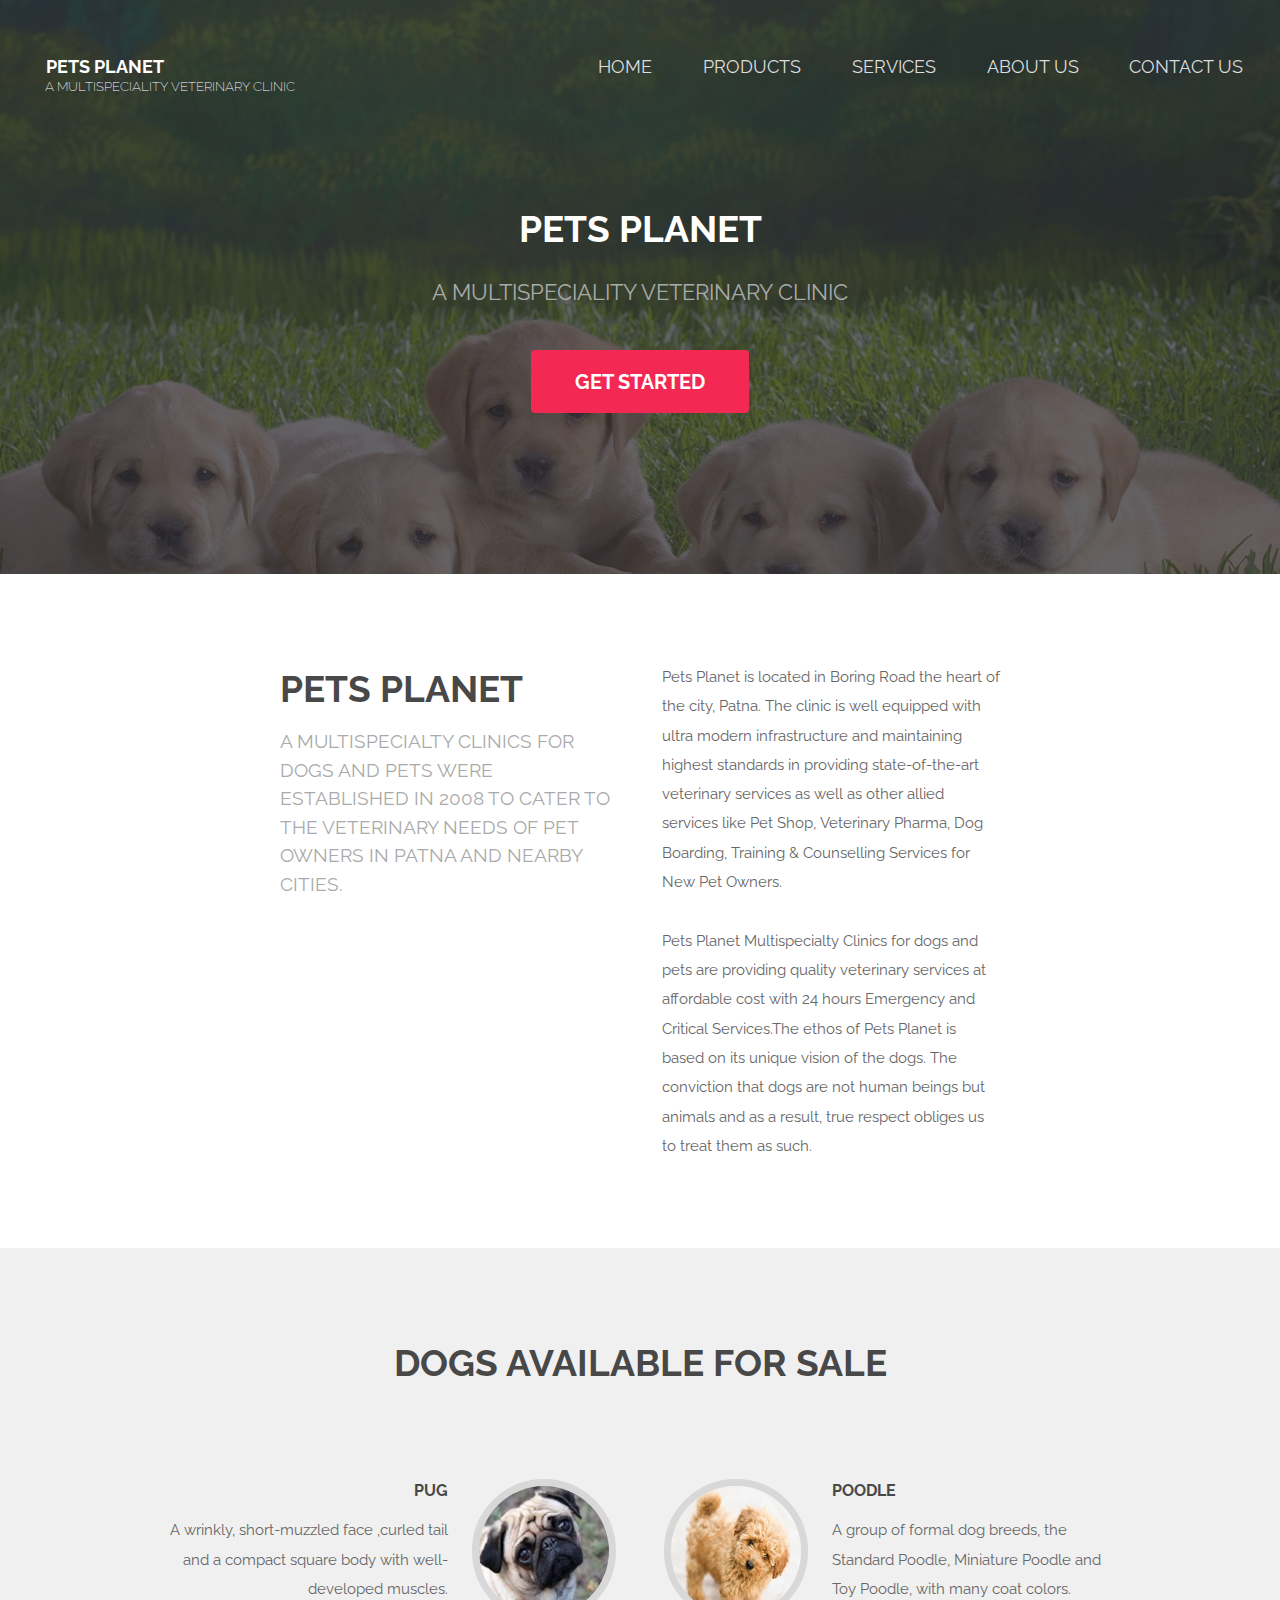
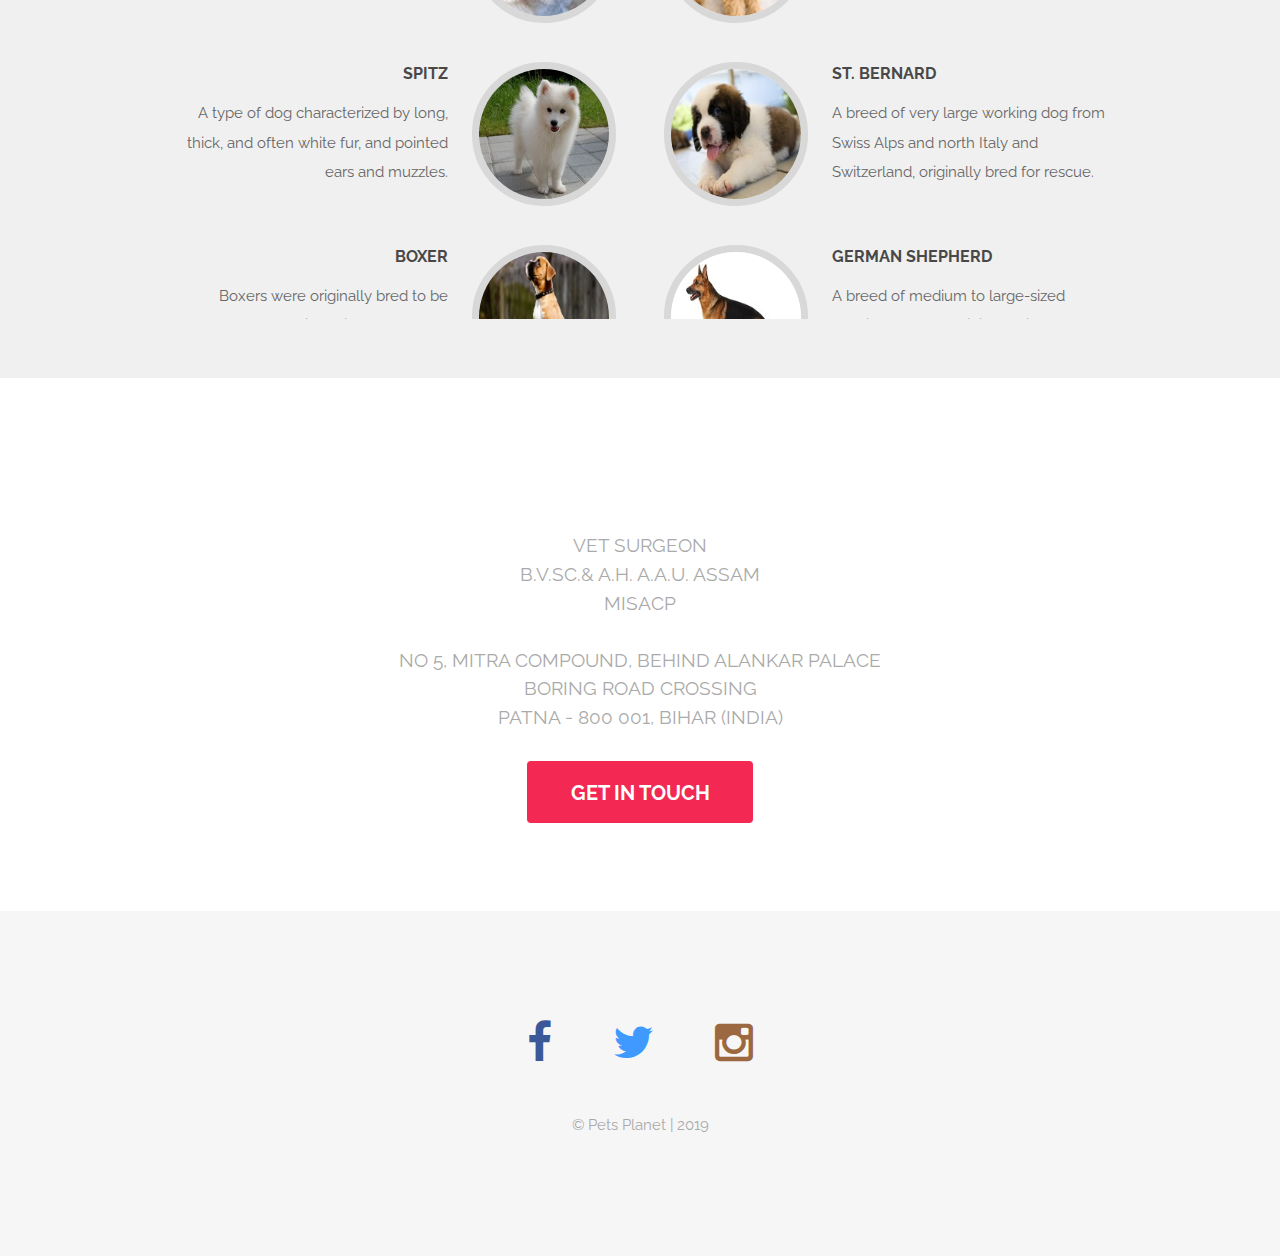
==== index.html @ 83e1db56 "Initial commit" ====
<!DOCTYPE HTML>

<html>
	<head>
		<title>.::Pets Planet::. | Multispeciality Veterinary Clinic</title>
		<meta http-equiv="content-type" content="text/html; charset=utf-8" />
		<meta name="description" content="" />
		<meta name="keywords" content="" />
		<!--[if lte IE 8]><script src="js/html5shiv.js"></script><![endif]-->
		<script src="js/jquery.min.js"></script>
		<script src="js/skel.min.js"></script>
		<script src="js/skel-layers.min.js"></script>
		<script src="js/init.js"></script>
		<noscript>
			<link rel="stylesheet" href="css/skel.css" />
			<link rel="stylesheet" href="css/style.css" />
			<link rel="stylesheet" href="css/style-xlarge.css" />
		</noscript>
	</head>
	<body class="landing">

		<!-- Header -->
			<header id="header" class="alt">
				<h1><strong><a href="Home.html">PETS PLANET</a></strong> </h1>
				<h6>A Multispeciality Veterinary Clinic</h6>
				<nav id="nav">
					<ul>
						<li><a href="Home.html">Home</a></li>
						<li><a href="products.html">Products</a></li>
						<li><a href="services.html">Services</a></li>
						<li><a href="aboutUs.html">About Us</a></li>
						<li><a href="contactUs.html">Contact Us</a></li>
					</ul>
				</nav>
			</header>

		<!-- Banner -->
			<section id="banner">
				<h2>PETS PLANET</h2>
				<p>A Multispeciality Veterinary Clinic <br /></p>
				<ul class="actions">
					<li><a href="#three" class="button special big">Get Started</a></li>
				</ul>
			</section>

			<!-- One -->
				<section id="one" class="wrapper style1">
					<div class="container 75%">
						<div class="row 200%">
							<div class="6u 12u$(medium)">
								<header class="major">
									<h2>Pets Planet</h2>
									<p>A Multispecialty Clinics for dogs and pets were established in 2008 to cater to the veterinary needs of pet owners in Patna and nearby  cities.</p>
								</header>
							</div>
							<div class="6u$ 12u$(medium)">
								<p>Pets Planet is located in Boring Road the heart of the city, Patna. The   clinic  is well equipped with ultra modern infrastructure and maintaining   highest  standards in providing state-of-the-art veterinary services as well as   other  allied services like Pet Shop, Veterinary Pharma, Dog Boarding, Training   &amp;  Counselling Services for New Pet Owners.</p>
								<p>Pets Planet Multispecialty Clinics for dogs and pets are providing   quality  veterinary services at affordable cost with 24 hours Emergency and   Critical  Services.The ethos of Pets Planet is based on its unique vision of the dogs.   The  conviction that dogs are not human beings but animals and as a result,   true  respect obliges us to treat them as such.</p>
							</div>
						</div>
					</div>
				</section>

			<!-- Two -->
				

			<!-- Three -->
				<section id="three" class="wrapper style2 special">
					<div class="container">
						<header class="major special">
							<h2>Dogs Available for Sale</h2>
						</header>
						
						<div class="feature-grid">
							<div class="feature">
								<div class="image rounded"><img src="images/Pug.jpg" alt="" /></div>
								<div class="content">
									<header>
										<h4>Pug</h4>
										<p></p>
									</header>
									<p> A wrinkly, short-muzzled face ,curled tail and a compact square body with well-developed muscles. </p>
								</div>
							</div>
							<div class="feature">
								<div class="image rounded"><img src="images/Poodle.jpg" alt="" /></div>
								<div class="content">
									<header>
										<h4>Poodle</h4>
										<p></p>
									</header>
									<p>A group of formal dog breeds, the Standard Poodle, Miniature Poodle and Toy Poodle, with many coat colors. </p>
								</div>
							</div>
							<div class="feature">
								<div class="image rounded"><img src="images/Spitz.jpg" alt="" /></div>
								<div class="content">
									<header>
										<h4>Spitz</h4>
										<p></p>
									</header>
									<p>A type of dog characterized by long, thick, and often white fur, and pointed ears and muzzles.</p>
								</div>
							</div>
							<div class="feature">
								<div class="image rounded"><img src="images/Bernard.jpg" alt="" /></div>
								<div class="content">
									<header>
										<h4>St. Bernard</h4>
										<p></p>
									</header>
									<p>A breed of very large working dog from Swiss Alps and north Italy and Switzerland, originally bred for rescue. </p>
								</div>
							</div>
							<div class="feature">
								<div class="image rounded"><img src="images/Boxer.jpg" alt="" /></div>
								<div class="content">
									<header>
										<h4>Boxer</h4>
										<p></p>
									</header>
									<p> Boxers were originally bred to be medium-size guard dogs.</p>
								</div>
							</div>
							<div class="feature">
								<div class="image rounded"><img src="images/German.jpg" alt="" /></div>
								<div class="content">
									<header>
										<h4>German Shepherd</h4>
										<p></p>
									</header>
									<p>A breed of medium to large-sized working dog that originated in Germany. </p>
								</div>
							</div>
							<div class="feature">
								<div class="image rounded"><img src="images/pomeranian.jpg" alt="" /></div>
								<div class="content">
									<header>
										<h4>Pomeranian</h4>
										<p></p>
									</header>
									<p> A breed of dog of the Spitz type, named for the Pomerania region in Central Europe.</p>
								</div>
							</div>
							<div class="feature">
								<div class="image rounded"><img src="images/rottweiler.jpg" alt="" /></div>
								<div class="content">
									<header>
										<h4>Rottweiler</h4>
										<p></p>
									</header>
									<p> They were used to herd livestock and pull carts laden with butchered meat and other products to market.</p>
								</div>
							</div>
							<div class="feature">
								<div class="image rounded"><img src="images/Golden_Retriever.jpg" alt="" /></div>
								<div class="content">
									<header>
										<h4>Golden Retriever</h4>
										<p></p>
									</header>
									<p>A large-sized breed of dog bred as gun dogs to retrieve shot waterfowl such as ducks and upland game birds during hunting and shooting parties.</p>
								</div>
							</div>
							<div class="feature">
								<div class="image rounded"><img src="images/labrador.jpg" alt="" /></div>
								<div class="content">
									<header>
										<h4>Labrador(Black)</h4>
										<p></p>
									</header>
									<p>The Labrador Retriever, also known as simply Labrador or Lab, is one of several kinds of retrievers, a type of gun dog. </p>
								</div>
							</div>
						</div>
						
					</div>
				</section>

			<!-- Four -->
				<section id="four" class="wrapper style3 special">
					<div class="container">
						<header class="major">
							<h2>Dr. Vimal Kumar</h2>
							<p>Vet Surgeon <br> B.V.Sc.&amp; A.H. A.A.U. Assam <br />
					                   MISACP <br /><br />
					                   No 5, Mitra Compound, Behind Alankar Palace <br />
					                   Boring Road Crossing <br />
					                   Patna - 800 001, Bihar (India)</p>
							
						</header>
						<ul class="actions">
							<li><a href="contactUs.html" class="button special big">Get in touch</a></li>
						</ul>
					</div>
				</section>

		<!-- Footer -->
			<footer id="footer">
				<div class="container">
					<ul class="icons">
						<li><a href="#" class="icon fa-facebook"></a></li>
						<li><a href="#" class="icon fa-twitter"></a></li>
						<li><a href="#" class="icon fa-instagram"></a></li>
					</ul>
					<ul class="copyright">
						<li>&copy; Pets Planet | 2019</li>
					</ul>
				</div>
			</footer>

	</body>
</html>
---- css/skel.css ----
html,body,div,span,applet,object,iframe,h1,h2,h3,h4,h5,h6,p,blockquote,pre,a,abbr,acronym,address,big,cite,code,del,dfn,em,img,ins,kbd,q,s,samp,small,strike,strong,sub,sup,tt,var,b,u,i,center,dl,dt,dd,ol,ul,li,fieldset,form,label,legend,table,caption,tbody,tfoot,thead,tr,th,td,article,aside,canvas,details,embed,figure,figcaption,footer,header,hgroup,menu,nav,output,ruby,section,summary,time,mark,audio,video{margin:0;padding:0;border:0;font-size:100%;font:inherit;vertical-align:baseline;}article,aside,details,figcaption,figure,footer,header,hgroup,menu,nav,section{display:block;}body{line-height:1;}ol,ul{list-style:none;}blockquote,q{quotes:none;}blockquote:before,blockquote:after,q:before,q:after{content:'';content:none;}table{border-collapse:collapse;border-spacing:0;}body{-webkit-text-size-adjust:none}

/* Box Model */

	*, *:before, *:after {
		-moz-box-sizing: border-box;
		-webkit-box-sizing: border-box;
		box-sizing: border-box;
	}

/* Container */

	.container {
		margin-left: auto;
		margin-right: auto;

		/* width: (containers) */
		width: 1200px;
	}

	/* Modifiers */

		/* 125% */
			.container.\31 25\25 {
				width: 100%;

				/* max-width: (containers * 1.25) */
				max-width: 1500px;

				/* min-width: (containers) */
				min-width: 1200px;
			}

		/* 75% */
			.container.\37 5\25 {

				/* width: (containers * 0.75) */
				width: 900px;

			}

		/* 50% */
			.container.\35 0\25 {

				/* width: (containers * 0.50) */
				width: 600px;

			}

		/* 25% */
			.container.\32 5\25 {

				/* width: (containers * 0.25) */
				width: 300px;

			}

/* Grid */

	.row {
		border-bottom: solid 1px transparent;
	}

	.row > * {
		float: left;
	}

	.row:after, .row:before {
		content: '';
		display: block;
		clear: both;
		height: 0;
	}

	.row.uniform > * > :first-child {
		margin-top: 0;
	}

	.row.uniform > * > :last-child {
		margin-bottom: 0;
	}

	/* Gutters */

		/* Normal */

			.row > * {
				/* padding: (gutters.horizontal) 0 0 (gutters.vertical) */
				padding: 0 0 0 2em;
			}

			.row {
				/* margin: -(gutters.horizontal) 0 -1px -(gutters.vertical) */
				margin: 0 0 -1px -2em;
			}

			.row.uniform > * {
				/* padding: (gutters.vertical) 0 0 (gutters.vertical) */
				padding: 2em 0 0 2em;
			}

			.row.uniform {
				/* margin: -(gutters.vertical) 0 -1px -(gutters.vertical) */
				margin: -2em 0 -1px -2em;
			}

		/* 200% */

			.row.\32 00\25 > * {
				/* padding: (gutters.horizontal) 0 0 (gutters.vertical) */
				padding: 0 0 0 4em;
			}

			.row.\32 00\25 {
				/* margin: -(gutters.horizontal) 0 -1px -(gutters.vertical) */
				margin: 0 0 -1px -4em;
			}

			.row.uniform.\32 00\25 > * {
				/* padding: (gutters.vertical) 0 0 (gutters.vertical) */
				padding: 4em 0 0 4em;
			}

			.row.uniform.\32 00\25 {
				/* margin: -(gutters.vertical) 0 -1px -(gutters.vertical) */
				margin: -4em 0 -1px -4em;
			}

		/* 150% */

			.row.\31 50\25 > * {
				/* padding: (gutters.horizontal) 0 0 (gutters.vertical) */
				padding: 0 0 0 1.5em;
			}

			.row.\31 50\25 {
				/* margin: -(gutters.horizontal) 0 -1px -(gutters.vertical) */
				margin: 0 0 -1px -1.5em;
			}

			.row.uniform.\31 50\25 > * {
				/* padding: (gutters.vertical) 0 0 (gutters.vertical) */
				padding: 1.5em 0 0 1.5em;
			}

			.row.uniform.\31 50\25 {
				/* margin: -(gutters.vertical) 0 -1px -(gutters.vertical) */
				margin: -1.5em 0 -1px -1.5em;
			}

		/* 50% */

			.row.\35 0\25 > * {
				/* padding: (gutters.horizontal) 0 0 (gutters.vertical) */
				padding: 0 0 0 1em;
			}

			.row.\35 0\25 {
				/* margin: -(gutters.horizontal) 0 -1px -(gutters.vertical) */
				margin: 0 0 -1px -1em;
			}

			.row.uniform.\35 0\25 > * {
				/* padding: (gutters.vertical) 0 0 (gutters.vertical) */
				padding: 1em 0 0 1em;
			}

			.row.uniform.\35 0\25 {
				/* margin: -(gutters.vertical) 0 -1px -(gutters.vertical) */
				margin: -1em 0 -1px -1em;
			}

		/* 25% */

			.row.\32 5\25 > * {
				/* padding: (gutters.horizontal) 0 0 (gutters.vertical) */
				padding: 0 0 0 0.5em;
			}

			.row.\32 5\25 {
				/* margin: -(gutters.horizontal) 0 -1px -(gutters.vertical) */
				margin: 0 0 -1px -0.5em;
			}

			.row.uniform.\32 5\25 > * {
				/* padding: (gutters.vertical) 0 0 (gutters.vertical) */
				padding: 0.5em 0 0 0.5em;
			}

			.row.uniform.\32 5\25 {
				/* margin: -(gutters.vertical) 0 -1px -(gutters.vertical) */
				margin: -0.5em 0 -1px -0.5em;
			}

		/* 0% */

			.row.\30 \25 > * {
				padding: 0;
			}

			.row.\30 \25 {
				margin: 0 0 -1px 0;
			}

	/* Cells */

		.\31 2u, .\31 2u\24 { width: 100%; clear: none; margin-left: 0; }
		.\31 1u, .\31 1u\24 { width: 91.6666666667%; clear: none; margin-left: 0; }
		.\31 0u, .\31 0u\24 { width: 83.3333333333%; clear: none; margin-left: 0; }
		.\39 u, .\39 u\24 { width: 75%; clear: none; margin-left: 0; }
		.\38 u, .\38 u\24 { width: 66.6666666667%; clear: none; margin-left: 0; }
		.\37 u, .\37 u\24 { width: 58.3333333333%; clear: none; margin-left: 0; }
		.\36 u, .\36 u\24 { width: 50%; clear: none; margin-left: 0; }
		.\35 u, .\35 u\24 { width: 41.6666666667%; clear: none; margin-left: 0; }
		.\34 u, .\34 u\24 { width: 33.3333333333%; clear: none; margin-left: 0; }
		.\33 u, .\33 u\24 { width: 25%; clear: none; margin-left: 0; }
		.\32 u, .\32 u\24 { width: 16.6666666667%; clear: none; margin-left: 0; }
		.\31 u, .\31 u\24 { width: 8.3333333333%; clear: none; margin-left: 0; }

		.\31 2u\24 + *,
		.\31 1u\24 + *,
		.\31 0u\24 + *,
		.\39 u\24 + *,
		.\38 u\24 + *,
		.\37 u\24 + *,
		.\36 u\24 + *,
		.\35 u\24 + *,
		.\34 u\24 + *,
		.\33 u\24 + *,
		.\32 u\24 + *,
		.\31 u\24 + * {
			clear: left;
		}

		.\-11u { margin-left: 91.6666666667% }
		.\-10u { margin-left: 83.3333333333% }
		.\-9u { margin-left: 75% }
		.\-8u { margin-left: 66.6666666667% }
		.\-7u { margin-left: 58.3333333333% }
		.\-6u { margin-left: 50% }
		.\-5u { margin-left: 41.6666666667% }
		.\-4u { margin-left: 33.3333333333% }
		.\-3u { margin-left: 25% }
		.\-2u { margin-left: 16.6666666667% }
		.\-1u { margin-left: 8.3333333333% }
---- css/style.css ----
@charset "UTF-8";
@import url(font-awesome.min.css);
@import "http://fonts.googleapis.com/css?family=Raleway:400,700";

/*
	Spatial by TEMPLATED
	templated.co @templatedco
	Released for free under the Creative Commons Attribution 3.0 license (templated.co/license)
*/

/* Basic */

	body {
		background: #fff;
	}

		body.is-loading *, body.is-loading *:before, body.is-loading *:after {
			-moz-animation: none !important;
			-webkit-animation: none !important;
			-o-animation: none !important;
			-ms-animation: none !important;
			animation: none !important;
			-moz-transition: none !important;
			-webkit-transition: none !important;
			-o-transition: none !important;
			-ms-transition: none !important;
			transition: none !important;
		}

	body, input, select, textarea {
		color: #666;
		font-family: "Raleway", Arial, Helvetica, sans-serif;
		font-size: 13pt;
		font-weight: 400;
		line-height: 2em;
	}

	a {
		color: #f32853;
		text-decoration: underline;
	}

		a:hover {
			text-decoration: none;
		}

	strong, b {
		color: #484848;
		font-weight: 700;
	}

	em, i {
		font-style: italic;
	}

	p {
		margin: 0 0 2em 0;
	}

	h1, h2, h3, h4, h5, h6 {
		color: #484848;
		font-weight: 700;
		line-height: 1em;
		margin: 0 0 1em 0;
		text-transform: uppercase;
	}

		h1 a, h2 a, h3 a, h4 a, h5 a, h6 a {
			color: inherit;
			text-decoration: none;
		}

	h2 {
		font-size: 1.75em;
		line-height: 1.5em;
	}

	h3 {
		font-size: 1.35em;
		line-height: 1.5em;
	}

	h4 {
		font-size: 1.1em;
		line-height: 1.5em;
	}

	h5 {
		font-size: 0.9em;
		line-height: 1.5em;
	}

	h6 {
		font-size: 0.7em;
		line-height: 1.5em;
	}

	sub {
		font-size: 0.8em;
		position: relative;
		top: 0.5em;
	}

	sup {
		font-size: 0.8em;
		position: relative;
		top: -0.5em;
	}

	hr {
		border: 0;
		border-bottom: solid 1px rgba(144, 144, 144, 0.25);
		margin: 2em 0;
	}

		hr.major {
			margin: 3em 0;
		}

	blockquote {
		border-left: solid 4px rgba(144, 144, 144, 0.25);
		font-style: italic;
		margin: 0 0 2em 0;
		padding: 0.5em 0 0.5em 2em;
	}

	code {
		background: rgba(144, 144, 144, 0.075);
		border-radius: 4px;
		border: solid 1px rgba(144, 144, 144, 0.25);
		font-family: "Courier New", monospace;
		font-size: 0.9em;
		margin: 0 0.25em;
		padding: 0.25em 0.65em;
	}

	pre {
		-webkit-overflow-scrolling: touch;
		font-family: "Courier New", monospace;
		font-size: 0.9em;
		margin: 0 0 2em 0;
	}

		pre code {
			display: block;
			line-height: 1.75em;
			padding: 1em 1.5em;
			overflow-x: auto;
		}

	.align-left {
		text-align: left;
	}

	.align-center {
		text-align: center;
	}

	.align-right {
		text-align: right;
	}

/* Section/Article */

	section.special, article.special, header.special {
		text-align: center;
	}

	header p {
		color: #aaa;
		position: relative;
		margin: 0 0 1.5em 0;
		text-transform: uppercase;
	}

	header h2 + p {
		font-size: 1.25em;
		margin-top: -1em;
		line-height: 1.5em;
	}

	header h3 + p {
		font-size: 1.1em;
		margin-top: -0.8em;
		line-height: 1.5em;
	}

	header h4 + p,
	header h5 + p,
	header h6 + p {
		font-size: 0.9em;
		margin-top: -0.6em;
		line-height: 1.5em;
	}

	header.major {
		margin: 0 0 6em 0;
	}

		header.major h2 {
			font-size: 3em;
		}

		header.major h2, header.major h3, header.major h4, header.major h5, header.major h6 {
			display: inline-block;
			margin: 0 0 0.8em;
		}

		header.major p {
			font-size: 1.7em;
			margin-bottom: 0;
		}

/* Form */

	form {
		margin: 0 0 2em 0;
	}

	label {
		color: #484848;
		display: block;
		font-size: 0.9em;
		font-weight: 700;
		margin: 0 0 1em 0;
	}

	input[type="text"],
	input[type="password"],
	input[type="email"],
	select,
	textarea {
		-moz-appearance: none;
		-webkit-appearance: none;
		-o-appearance: none;
		-ms-appearance: none;
		appearance: none;
		background: rgba(144, 144, 144, 0.075);
		border-radius: 4px;
		border: none;
		border: solid 1px rgba(144, 144, 144, 0.25);
		color: inherit;
		display: block;
		outline: 0;
		padding: 0 1em;
		text-decoration: none;
		width: 100%;
	}

		input[type="text"]:invalid,
		input[type="password"]:invalid,
		input[type="email"]:invalid,
		select:invalid,
		textarea:invalid {
			box-shadow: none;
		}

		input[type="text"]:focus,
		input[type="password"]:focus,
		input[type="email"]:focus,
		select:focus,
		textarea:focus {
			border-color: #f32853;
			box-shadow: 0 0 0 1px #f32853;
		}

	.select-wrapper {
		text-decoration: none;
		display: block;
		position: relative;
	}

		.select-wrapper:before {
			content: "";
			-moz-osx-font-smoothing: grayscale;
			-webkit-font-smoothing: antialiased;
			font-family: FontAwesome;
			font-style: normal;
			font-weight: normal;
			text-transform: none !important;
		}

		.select-wrapper:before {
			color: rgba(144, 144, 144, 0.25);
			display: block;
			height: 2.75em;
			line-height: 2.75em;
			pointer-events: none;
			position: absolute;
			right: 0;
			text-align: center;
			top: 0;
			width: 2.75em;
		}

		.select-wrapper select::-ms-expand {
			display: none;
		}

	input[type="text"],
	input[type="password"],
	input[type="email"],
	select {
		height: 2.75em;
	}

	textarea {
		padding: 0.75em 1em;
	}

	input[type="checkbox"],
	input[type="radio"] {
		-moz-appearance: none;
		-webkit-appearance: none;
		-o-appearance: none;
		-ms-appearance: none;
		appearance: none;
		display: block;
		float: left;
		margin-right: -2em;
		opacity: 0;
		width: 1em;
		z-index: -1;
	}

		input[type="checkbox"] + label,
		input[type="radio"] + label {
			text-decoration: none;
			color: #666;
			cursor: pointer;
			display: inline-block;
			font-size: 1em;
			font-weight: 400;
			padding-left: 2.4em;
			padding-right: 0.75em;
			position: relative;
		}

			input[type="checkbox"] + label:before,
			input[type="radio"] + label:before {
				-moz-osx-font-smoothing: grayscale;
				-webkit-font-smoothing: antialiased;
				font-family: FontAwesome;
				font-style: normal;
				font-weight: normal;
				text-transform: none !important;
			}

			input[type="checkbox"] + label:before,
			input[type="radio"] + label:before {
				background: rgba(144, 144, 144, 0.075);
				border-radius: 4px;
				border: solid 1px rgba(144, 144, 144, 0.25);
				content: '';
				display: inline-block;
				height: 1.65em;
				left: 0;
				line-height: 1.58125em;
				position: absolute;
				text-align: center;
				top: 0;
				width: 1.65em;
			}

		input[type="checkbox"]:checked + label:before,
		input[type="radio"]:checked + label:before {
			background: #323037;
			border-color: #323037;
			color: #ffffff;
			content: '\f00c';
		}

		input[type="checkbox"]:focus + label:before,
		input[type="radio"]:focus + label:before {
			border-color: #f32853;
			box-shadow: 0 0 0 1px #f32853;
		}

	input[type="checkbox"] + label:before {
		border-radius: 4px;
	}

	input[type="radio"] + label:before {
		border-radius: 100%;
	}

	::-webkit-input-placeholder {
		color: #aaa !important;
		opacity: 1.0;
	}

	:-moz-placeholder {
		color: #aaa !important;
		opacity: 1.0;
	}

	::-moz-placeholder {
		color: #aaa !important;
		opacity: 1.0;
	}

	:-ms-input-placeholder {
		color: #aaa !important;
		opacity: 1.0;
	}

	.formerize-placeholder {
		color: #aaa !important;
		opacity: 1.0;
	}

/* Box */

	.box {
		border-radius: 4px;
		border: solid 1px rgba(144, 144, 144, 0.25);
		margin-bottom: 2em;
		padding: 1.5em;
	}

		.box > :last-child,
		.box > :last-child > :last-child,
		.box > :last-child > :last-child > :last-child {
			margin-bottom: 0;
		}

		.box.alt {
			border: 0;
			border-radius: 0;
			padding: 0;
		}

/* Feature */

	.feature-grid {
		position: relative;
		max-height:30em;
		overflow-y:scroll;
	}

		.feature-grid:after {
			clear: both;
			content: '';
			display: block;
		}

		.feature-grid .feature {
			display: inline-block;
			float: left;
			margin-bottom: 3em;
			width: 50%;
			
		}

			.feature-grid .feature .content {
				width: 60%;
			}

			.feature-grid .feature .image {
				width: 30%;
			}

				.feature-grid .feature .image img {
					display: inline;
					max-width: 100%;
				}

			.feature-grid .feature:nth-child(odd) .content, .feature-grid .feature:nth-child(odd) .image {
				float: right;
				margin-right: 5%;
				text-align: right;
			}

			.feature-grid .feature:nth-child(even) .content, .feature-grid .feature:nth-child(even) .image {
				float: left;
				margin-left: 5%;
				text-align: left;
			}

/* Icon */

	.icon {
		text-decoration: none;
		border-bottom: none;
		position: relative;
	}

		.icon:before {
			-moz-osx-font-smoothing: grayscale;
			-webkit-font-smoothing: antialiased;
			font-family: FontAwesome;
			font-style: normal;
			font-weight: normal;
			text-transform: none !important;
		}

		.icon > .label {
			display: none;
		}

/* Image */

	.image {
		border-radius: 4px;
		border: 0;
		display: inline-block;
		position: relative;
	}

		.image img {
			border-radius: 4px;
			display: block;
		}

		.image.left {
			float: left;
			padding: 0 1.5em 1em 0;
			top: 0.25em;
		}

		.image.right {
			float: right;
			padding: 0 0 1em 1.5em;
			top: 0.25em;
		}

		.image.left, .image.right {
			max-width: 40%;
		}

			.image.left img, .image.right img {
				width: 100%;
			}

		.image.fit {
			display: block;
			margin: 0 0 2em 0;
			
			-webkit-filter: blur(-10px);
			filter: blur(-10px);
			position:absolute;
			 width:90%;
			 height:31%;
			 z-index:-50;
		}

			.image.fit img {
				width: 100%;
			}

		.image.rounded {
			border-radius: 100%;
		}

			.image.rounded img {
				border: solid 0.5em rgba(144, 144, 144, 0.25);
				border-radius: 100%;
			}

		.image.captioned {
			border-radius: 0;
			margin-bottom: 4em;
		}

			.image.captioned img {
				border-radius: 0;
			}

			.image.captioned h3 {
				background-color: #fff;
				box-shadow: 0px 0.0375em 0.125em 0px rgba(0, 0, 0, 0.15);
				display: block;
				padding: 2em 1em;
			}

/* List */

	ol {
		list-style: decimal;
		margin: 0 0 2em 0;
		padding-left: 1.25em;
	}

		ol li {
			padding-left: 0.25em;
		}

	ul {
		list-style: disc;
		margin: 0 0 2em 0;
		padding-left: 1em;
	}

		ul li {
			padding-left: 0.5em;
		}

		ul.alt {
			list-style: none;
			padding-left: 0;
		}

			ul.alt li {
				border-top: solid 1px rgba(144, 144, 144, 0.25);
				padding: 0.5em 0;
			}

				ul.alt li:first-child {
					border-top: 0;
					padding-top: 0;
				}

		ul.icons {
			cursor: default;
			list-style: none;
			padding-left: 0;
		}

			ul.icons li {
				display: inline-block;
				padding: 0 1em 0 0;
			}

				ul.icons li:last-child {
					padding-right: 0;
				}

				ul.icons li .icon:before {
					font-size: 2em;
				}

		ul.actions {
			cursor: default;
			list-style: none;
			padding-left: 0;
		}

			ul.actions li {
				display: inline-block;
				padding: 0 1em 0 0;
				vertical-align: middle;
			}

				ul.actions li:last-child {
					padding-right: 0;
				}

			ul.actions.small li {
				padding: 0 0.5em 0 0;
			}

			ul.actions.vertical li {
				display: block;
				padding: 1em 0 0 0;
			}

				ul.actions.vertical li:first-child {
					padding-top: 0;
				}

				ul.actions.vertical li > * {
					margin-bottom: 0;
				}

			ul.actions.vertical.small li {
				padding: 0.5em 0 0 0;
			}

				ul.actions.vertical.small li:first-child {
					padding-top: 0;
				}

			ul.actions.fit {
				display: table;
				margin-left: -1em;
				padding: 0;
				table-layout: fixed;
				width: calc(100% + 1em);
			}

				ul.actions.fit li {
					display: table-cell;
					padding: 0 0 0 1em;
				}

					ul.actions.fit li > * {
						margin-bottom: 0;
					}

				ul.actions.fit.small {
					margin-left: -0.5em;
					width: calc(100% + 0.5em);
				}

					ul.actions.fit.small li {
						padding: 0 0 0 0.5em;
					}

	dl {
		margin: 0 0 2em 0;
	}

/* Table */

	.table-wrapper {
		-webkit-overflow-scrolling: touch;
		overflow-x: auto;
	}

	table {
		margin: 0 0 2em 0;
		width: 100%;
	}

		table tbody tr {
			border: solid 1px rgba(144, 144, 144, 0.25);
			border-left: 0;
			border-right: 0;
		}

			table tbody tr:nth-child(2n + 1) {
				background-color: #ecf4eb;
			}

		table td {
			padding: 0.75em 0.75em;
		}

		table th {
			color: #484848;
			font-size: 0.9em;
			font-weight: 700;
			padding: 0 0.75em 0.75em 0.75em;
			text-align: left;
		}

		table thead {
			border-bottom: solid 2px rgba(144, 144, 144, 0.25);
		}

		table tfoot {
			border-top: solid 2px rgba(144, 144, 144, 0.25);
		}

		table.alt {
			border-collapse: separate;
		}

			table.alt tbody tr td {
				border: solid 1px rgba(144, 144, 144, 0.25);
				border-left-width: 0;
				border-top-width: 0;
			}

				table.alt tbody tr td:first-child {
					border-left-width: 1px;
				}

			table.alt tbody tr:first-child td {
				border-top-width: 1px;
			}

			table.alt thead {
				border-bottom: 0;
			}

			table.alt tfoot {
				border-top: 0;
			}

/* Button */

	input[type="submit"],
	input[type="reset"],
	input[type="button"],
	.button {
		-moz-appearance: none;
		-webkit-appearance: none;
		-o-appearance: none;
		-ms-appearance: none;
		appearance: none;
		-moz-transition: background-color 0.2s ease-in-out, color 0.2s ease-in-out;
		-webkit-transition: background-color 0.2s ease-in-out, color 0.2s ease-in-out;
		-o-transition: background-color 0.2s ease-in-out, color 0.2s ease-in-out;
		-ms-transition: background-color 0.2s ease-in-out, color 0.2s ease-in-out;
		transition: background-color 0.2s ease-in-out, color 0.2s ease-in-out;
		background-color: #323037;
		border-radius: 4px;
		border: 0;
		color: #ffffff !important;
		cursor: pointer;
		display: inline-block;
		font-weight: 700;
		height: 3.15em;
		line-height: 3.25em;
		padding: 0 2.2em;
		text-align: center;
		text-decoration: none;
		text-transform: uppercase;
		white-space: nowrap;
	}

		input[type="submit"]:hover,
		input[type="reset"]:hover,
		input[type="button"]:hover,
		.button:hover {
			background-color: #3e3c45;
		}

		input[type="submit"]:active,
		input[type="reset"]:active,
		input[type="button"]:active,
		.button:active {
			background-color: #262429;
		}

		input[type="submit"].icon,
		input[type="reset"].icon,
		input[type="button"].icon,
		.button.icon {
			padding-left: 1.35em;
		}

			input[type="submit"].icon:before,
			input[type="reset"].icon:before,
			input[type="button"].icon:before,
			.button.icon:before {
				margin-right: 0.5em;
			}

		input[type="submit"].fit,
		input[type="reset"].fit,
		input[type="button"].fit,
		.button.fit {
			display: block;
			margin: 0 0 1em 0;
			width: 100%;
		}

		input[type="submit"].small,
		input[type="reset"].small,
		input[type="button"].small,
		.button.small {
			font-size: 0.8em;
		}

		input[type="submit"].big,
		input[type="reset"].big,
		input[type="button"].big,
		.button.big {
			font-size: 1.35em;
		}

		input[type="submit"].alt,
		input[type="reset"].alt,
		input[type="button"].alt,
		.button.alt {
			background-color: transparent;
			box-shadow: inset 0 0 0 2px rgba(144, 144, 144, 0.25);
			color: #484848 !important;
		}

			input[type="submit"].alt:hover,
			input[type="reset"].alt:hover,
			input[type="button"].alt:hover,
			.button.alt:hover {
				background-color: rgba(144, 144, 144, 0.075);
			}

			input[type="submit"].alt:active,
			input[type="reset"].alt:active,
			input[type="button"].alt:active,
			.button.alt:active {
				background-color: rgba(144, 144, 144, 0.2);
			}

			input[type="submit"].alt.icon:before,
			input[type="reset"].alt.icon:before,
			input[type="button"].alt.icon:before,
			.button.alt.icon:before {
				color: #aaa;
			}

		input[type="submit"].special,
		input[type="reset"].special,
		input[type="button"].special,
		.button.special {
			background-color: #f32853;
			color: #ffffff !important;
		}

			input[type="submit"].special:hover,
			input[type="reset"].special:hover,
			input[type="button"].special:hover,
			.button.special:hover {
				background-color: #f44066;
			}

			input[type="submit"].special:active,
			input[type="reset"].special:active,
			input[type="button"].special:active,
			.button.special:active {
				background-color: #f21040;
			}

		input[type="submit"].disabled, input[type="submit"]:disabled,
		input[type="reset"].disabled,
		input[type="reset"]:disabled,
		input[type="button"].disabled,
		input[type="button"]:disabled,
		.button.disabled,
		.button:disabled {
			background-color: #666 !important;
			box-shadow: inset 0 -0.15em 0 0 rgba(0, 0, 0, 0.15);
			color: #fff !important;
			cursor: default;
			opacity: 0.25;
		}

/* Header */

	#skel-layers-wrapper {
		padding-top: 6em;
		
	}

	body.landing #skel-layers-wrapper {
		padding-top: 0 !important;
	}
	#header.skels {
		background-image: url("images/overlay.png"), url("../images/banner.jpg");
	}
	

	#header {
		background-color: #fff;
		border-bottom: solid 1px rgba(144, 144, 144, 0.25);
		box-shadow: 0px 0.0375em 0.125em 0px rgba(0, 0, 0, 0.05);
		color: #484848;
		cursor: default;
		font-size: 1.25em;
		height: 4.5em;
		left: 0;
		line-height: 4.4em;
		position: fixed;
		text-transform: uppercase;
		top: 0;
		width: 100%;
		z-index: 10000;
		
	}

		#header h1 {
			color: #ffffff;
			font-weight: 400;
			height: inherit;
			left: 1.25em;
			line-height: inherit;
			margin: 0;
			padding: 0;
			position: absolute;
			
			
		}
		
		#header.alt h6 {
			color: #ffffff;
			font-weight: 200;
			height: inherit;
			left: 3.5em;
			position: absolute;
			top: 6em;
		}
		
		#header.skels h6 {
			color: #ffffff;
			font-weight: 200;
			height: inherit;
			left: 1.75em;
			position: absolute;
			top: 3.75em;
		}

		#header nav {
			height: inherit;
			line-height: inherit;
			position: absolute;
			right: 1.25em;
			top: 0;
			vertical-align: middle;
		}

			#header nav > ul {
				list-style: none;
				margin: 0;
				padding-left: 0;
			}

				#header nav > ul > li {
					border-radius: 4px;
					display: inline-block;
					margin-left: 2.5em;
					padding-left: 0;
				}

					#header nav > ul > li a {
						-moz-transition: color 0.2s ease-in-out;
						-webkit-transition: color 0.2s ease-in-out;
						-o-transition: color 0.2s ease-in-out;
						-ms-transition: color 0.2s ease-in-out;
						transition: color 0.2s ease-in-out;
						color: #ffffff;
						display: inline-block;
						text-decoration: none;
					}

						#header nav > ul > li a:hover {
							color:#ddd;
						}

					#header nav > ul > li:first-child {
						margin-left: 0;
					}

					#header nav > ul > li .button {
						border-color: rgba(144, 144, 144, 0.25);
						box-shadow: none;
						height: 3em;
						line-height: 2.9em;
						margin-bottom: 0;
						padding: 0 1.5em;
						position: relative;
						top: -0.075em;
						vertical-align: middle;
					}

		#header .container {
			position: relative;
		}

			#header .container h1 {
				left: 0;
			}

			#header .container nav {
				right: 0;
			}

		#header.alt {
			background-color: transparent;
			border: 0;
			box-shadow: none;
			height: 3.25em;
			line-height: 3.25em;
			position: absolute;
		}

			#header.alt h1 {
				color: #ffffff;
				left: 2.5em;
				top: 2em;
			}

				#header.alt h1 a {
					color: #ffffff;
				}
				#header.skels h1 a {
					color: #ffffff;
				}

			#header.alt nav {
				background-color: transparent;
				border: 0;
				box-shadow: none;
				height: 3.25em;
				line-height: 3.25em;
				position: absolute;
				right: 2em;
				top: 2em;
			}

				#header.alt nav a {
					color: #ddd;
				}

					#header.alt nav a:active, #header.alt nav a:hover {
						color: #ffffff;
					}

			#header.alt .button {
				border-color: rgba(255, 255, 255, 0.5);
				color: #ffffff !important;
			}

/* Banner */

	#banner {
		padding: 16em 0 13em 0;
		background-attachment: fixed;
		background-image: url("images/overlay.png"), url("../images/banner.jpg");
		background-position: center top;
		background-size: cover;
		line-height: 1.75;
		text-align: center;
	}

		#banner :last-child {
			margin-bottom: 0;
		}

		#banner h2 {
			color: #ffffff;
			display: inline-block;
			font-size: 3.5em;
			line-height: 1.35;
			margin-bottom: 0.5em;
		}

		#banner p {
			color: #aaa;
			font-size: 1.5em;
			margin-bottom: 1.75em;
			text-transform: uppercase;
		}

	body.is-touch #banner {
		background-attachment: scroll;
	}
	
	
	


/* Main */

	#main {
		padding-top: 4em;
		
	}
	#main1 {
		padding-top: 4em;
		
	}
	#main1 p{
		
		color: #e0e1e1;
		
	}
	#main1 h3
	{
		color: #aaa;
	}
	
	

/* Wrapper */

	.wrapper {
		padding: 6em 0 4em 0;
	}

		.wrapper.style2 {
			background-color: #f0f0f0;
		}

		.wrapper.style3 {
			background-attachment: fixed;
			background-image: url("images/overlay.png"), url("../images/banner.jpg");
			background-position: center center;
			background-size: cover;
		}

		.wrapper.style3 header.major {
			margin-bottom: 3em;
		}
		
		.wrapper.style3 header.major h2 {
			color: #ffffff;
		}

		body.is-touch .wrapper.style3 {
			background-attachment: scroll;
		}

/* Footer */

	#footer {
		padding: 8em 0 6em 0;
		background: #f6f6f6;
		color: #aaa;
		text-align: center;
	}

		#footer .icon.fa-facebook	 {
			-moz-transition: color 0.2s ease-in-out;
			-webkit-transition: color 0.2s ease-in-out;
			-o-transition: color 0.2s ease-in-out;
			-ms-transition: color 0.2s ease-in-out;
			transition: color 0.2s ease-in-out;
			color: #3B5998;
			text-decoration: none;
		}

		#footer .icons a:active, #footer icons a {
			color: #aaa;
		}
		#footer .icon.fa-twitter	 {
			-moz-transition: color 0.2s ease-in-out;
			-webkit-transition: color 0.2s ease-in-out;
			-o-transition: color 0.2s ease-in-out;
			-ms-transition: color 0.2s ease-in-out;
			transition: color 0.2s ease-in-out;
			color: #4099FF;
			text-decoration: none;
		}

		
		#footer .icon.fa-instagram	 {
			-moz-transition: color 0.2s ease-in-out;
			-webkit-transition: color 0.2s ease-in-out;
			-o-transition: color 0.2s ease-in-out;
			-ms-transition: color 0.2s ease-in-out;
			transition: color 0.2s ease-in-out;
			color: #9b683f;
			text-decoration: none;
		}

		
		
		#footer .copyright a {
		-moz-transition: color 0.2s ease-in-out;
		-webkit-transition: color 0.2s ease-in-out;
		-o-transition: color 0.2s ease-in-out;
		-ms-transition: color 0.2s ease-in-out;
		transition: color 0.2s ease-in-out;
		color: #3B5998;
		text-decoration: none;
		}

		#footer .copyright a:active, #footer .copyright a:hover {
			color: #aaa;
		}

		#footer .icons {
			font-size: 1.5em;
		}

			#footer .icons li {
				padding-right: 2.5em;
			}

				#footer .icons li:last-child {
					padding-right: 0;
				}

		#footer .copyright {
			margin: 2em 0;
			padding: 0;
			text-align: center;
		}

			#footer .copyright li {
				border-left: solid 1px rgba(144, 144, 144, 0.25);
				display: inline-block;
				list-style: none;
				margin-left: 1.5em;
				padding-left: 1.5em;
			}

				#footer .copyright li:first-child {
					border-left: 0;
					margin-left: 0;
					padding-left: 0;
				}
---- css/style-xlarge.css ----
/* Basic */

	body, input, select, textarea {
		font-size: 11pt;
	}
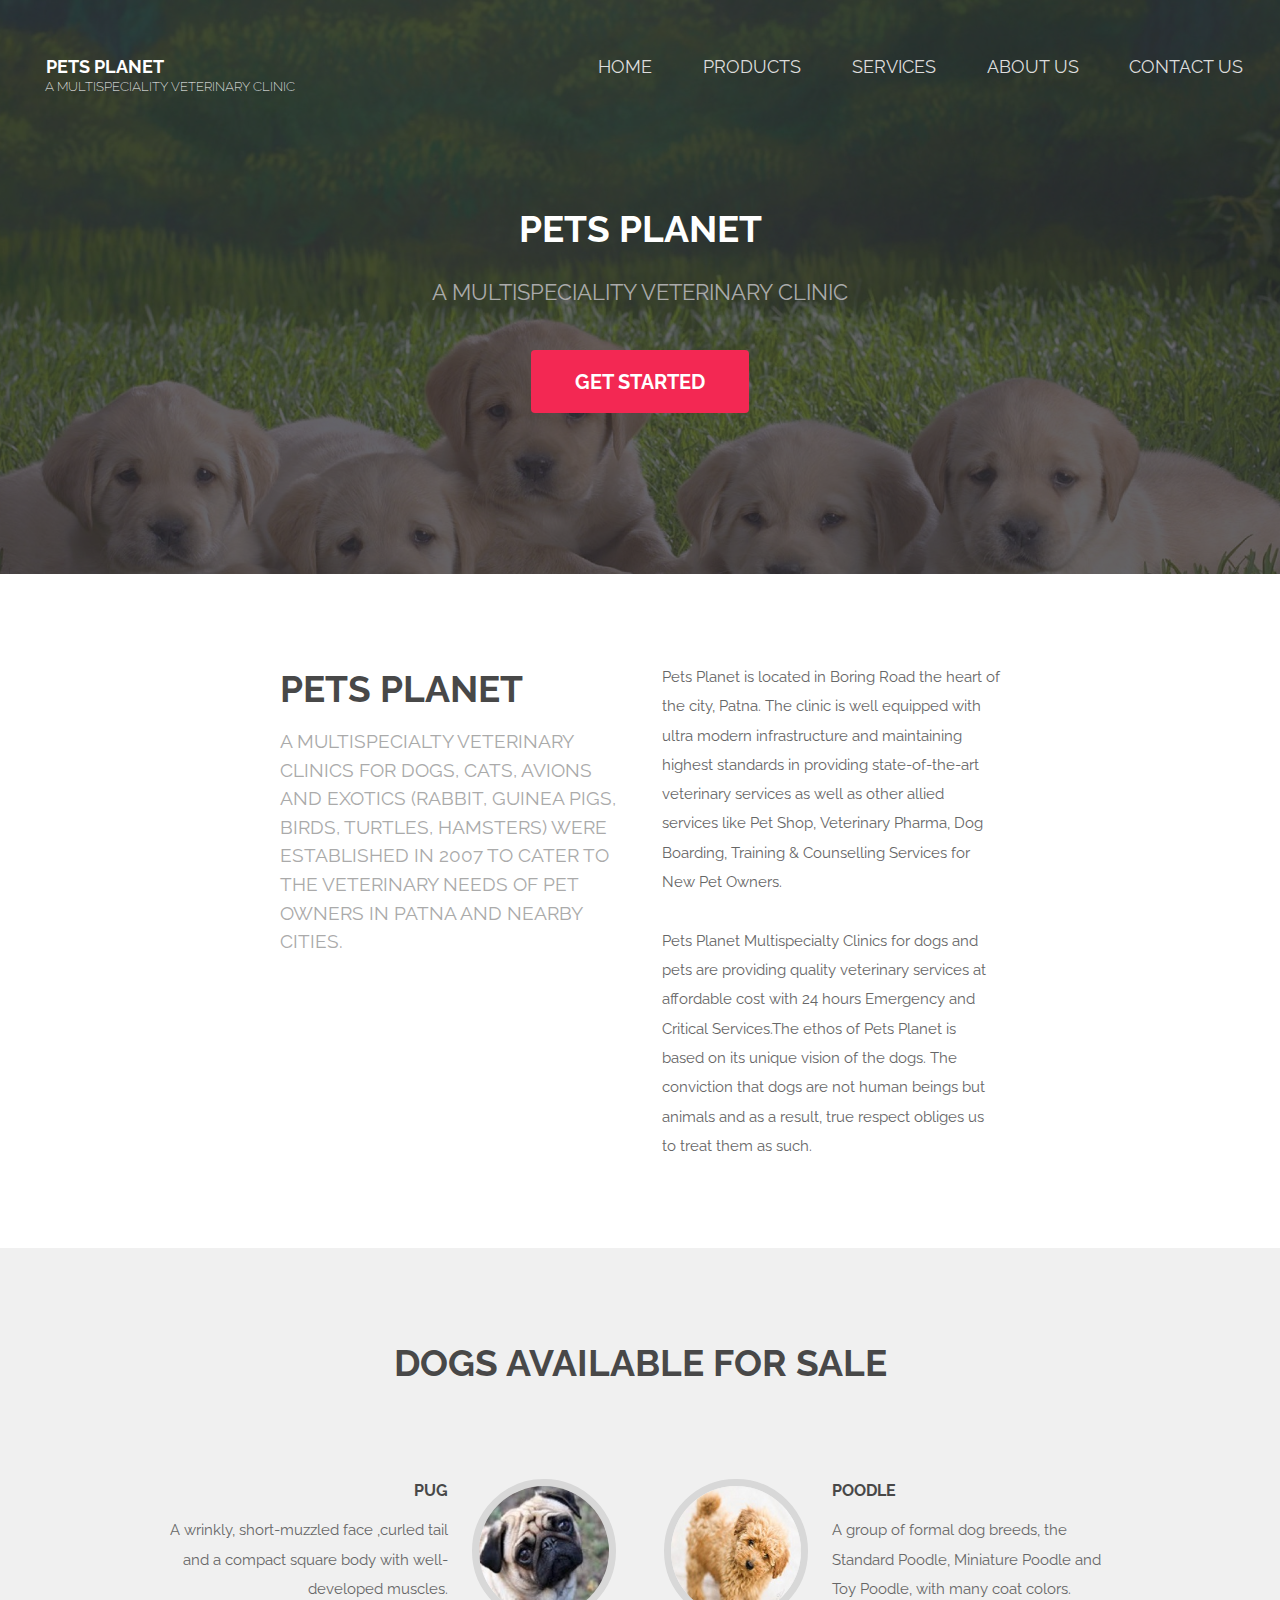
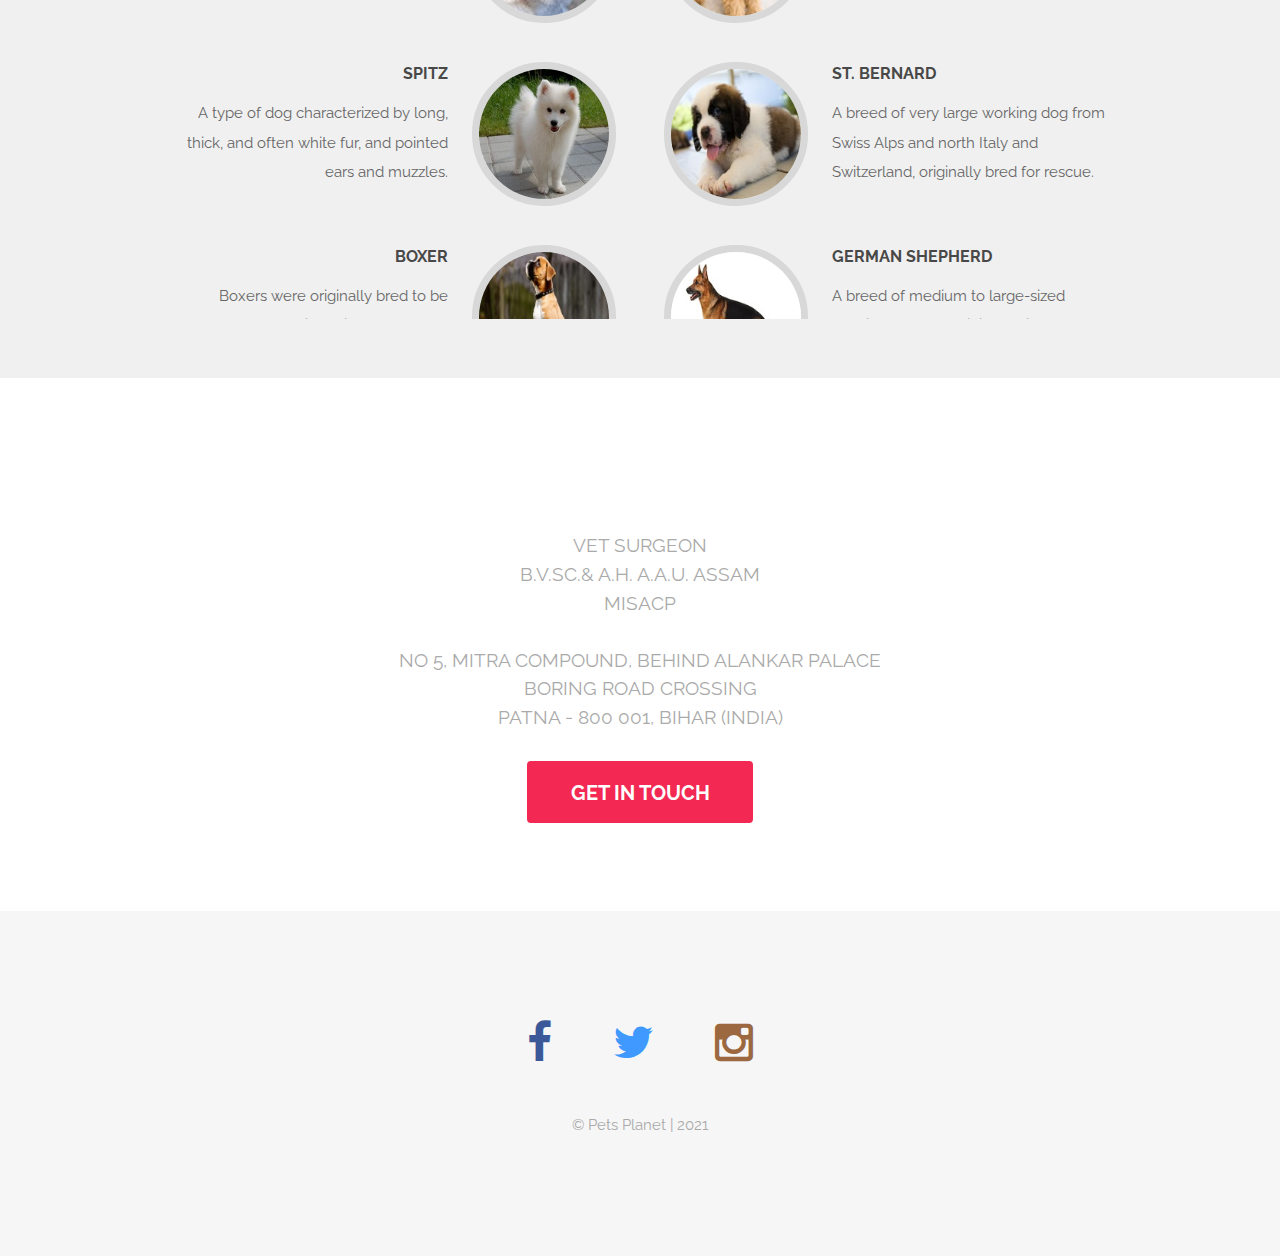
==== commit cce242f1: "Change year and text." ====
--- a/index.html
+++ b/index.html
@@ -50,7 +50,7 @@
 							<div class="6u 12u$(medium)">
 								<header class="major">
 									<h2>Pets Planet</h2>
-									<p>A Multispecialty Clinics for dogs and pets were established in 2008 to cater to the veterinary needs of pet owners in Patna and nearby  cities.</p>
+									<p>A MULTISPECIALTY VETERINARY CLINICS FOR DOGS, CATS, AVIONS AND EXOTICS (RABBIT, GUINEA PIGS, BIRDS, TURTLES, HAMSTERS) WERE ESTABLISHED IN 2007 TO CATER TO THE VETERINARY NEEDS OF PET OWNERS IN PATNA AND NEARBY CITIES.</p>
 								</header>
 							</div>
 							<div class="6u$ 12u$(medium)">
@@ -204,10 +204,10 @@
 						<li><a href="#" class="icon fa-instagram"></a></li>
 					</ul>
 					<ul class="copyright">
-						<li>&copy; Pets Planet | 2019</li>
+						<li>&copy; Pets Planet | 2021</li>
 					</ul>
 				</div>
 			</footer>
 
 	</body>
-</html>+</html>
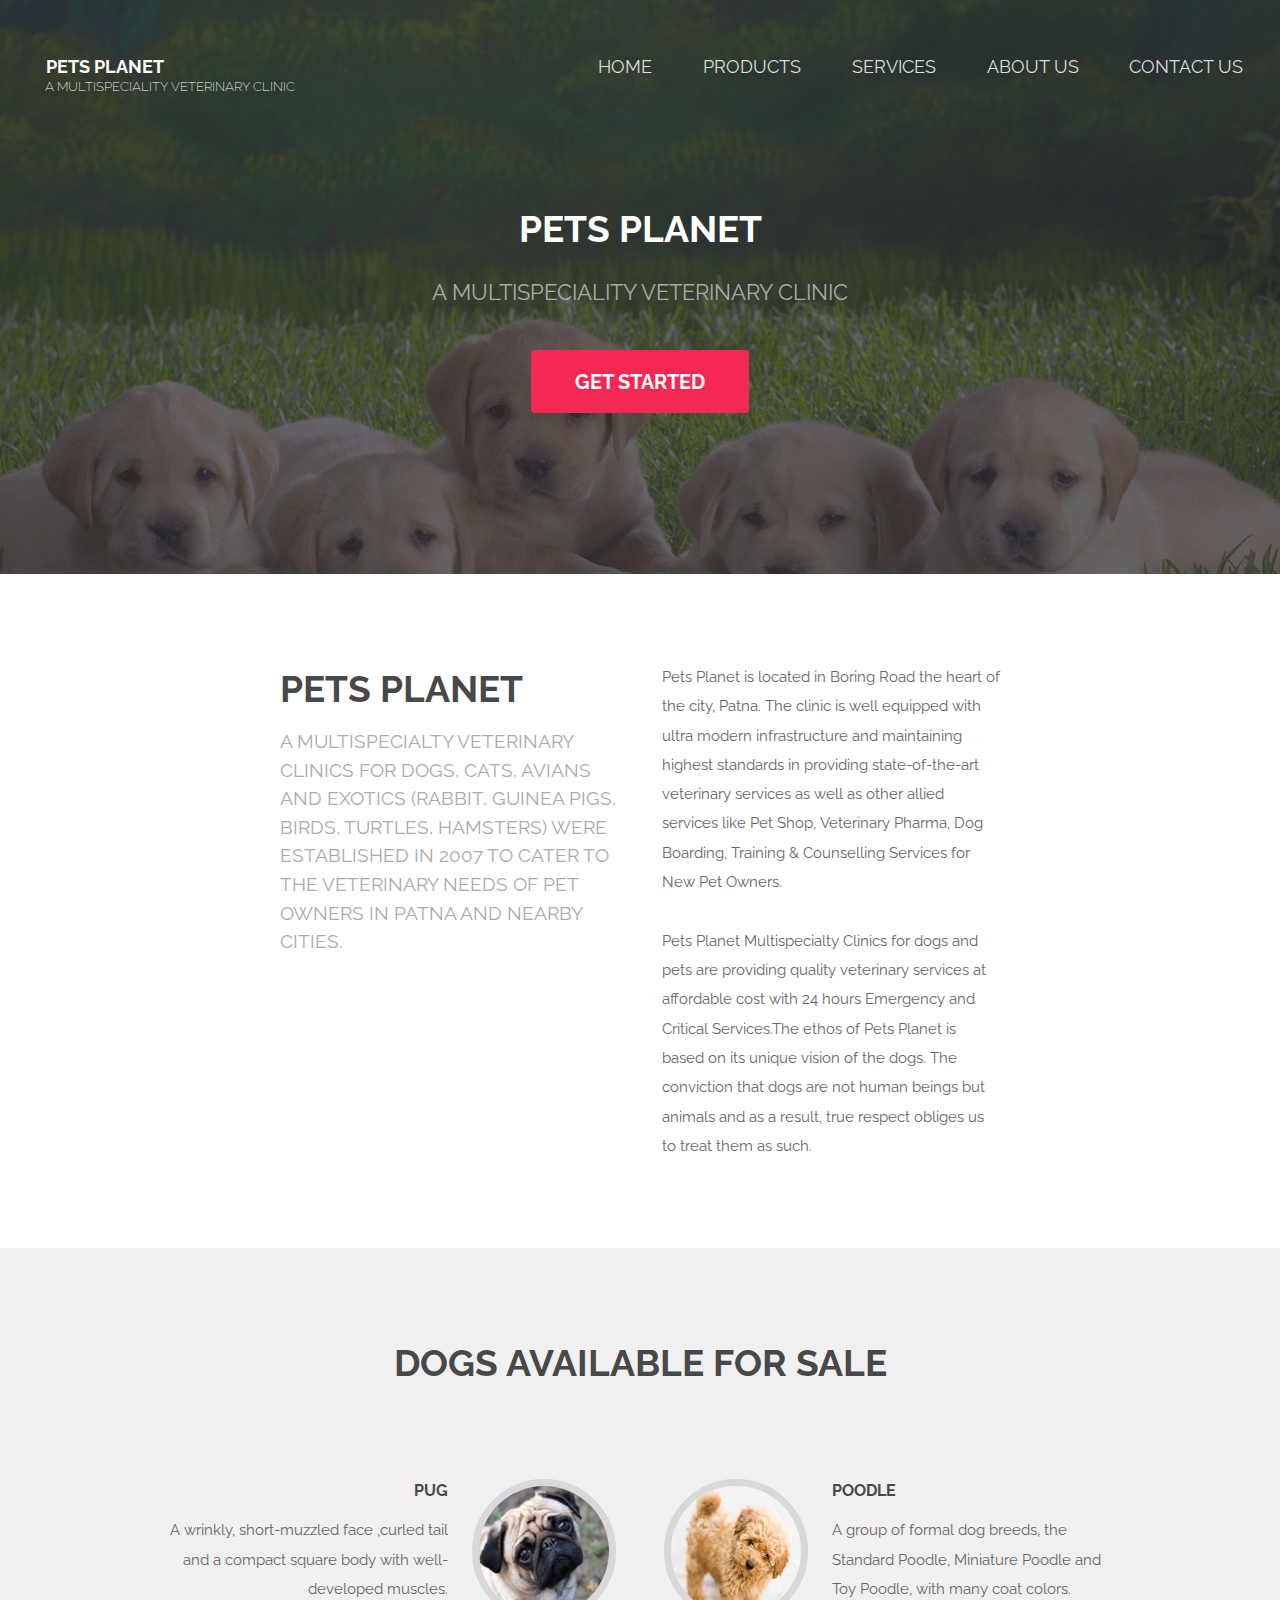
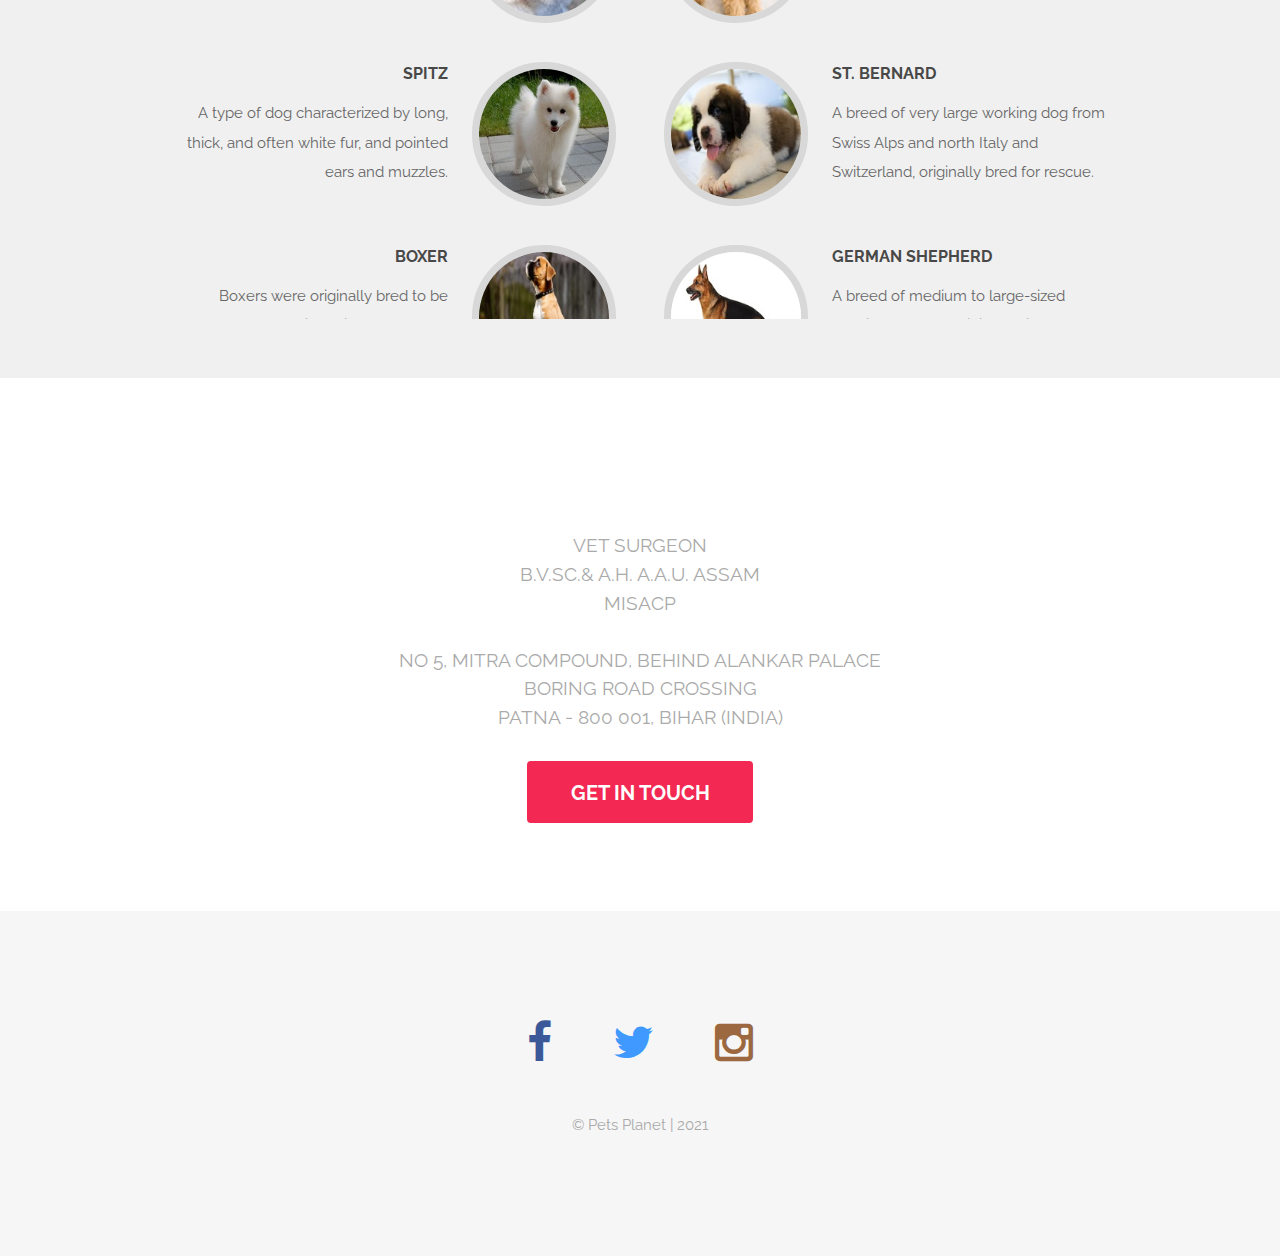
==== commit c080b290: "add service." ====
--- a/index.html
+++ b/index.html
@@ -50,7 +50,7 @@
 							<div class="6u 12u$(medium)">
 								<header class="major">
 									<h2>Pets Planet</h2>
-									<p>A MULTISPECIALTY VETERINARY CLINICS FOR DOGS, CATS, AVIONS AND EXOTICS (RABBIT, GUINEA PIGS, BIRDS, TURTLES, HAMSTERS) WERE ESTABLISHED IN 2007 TO CATER TO THE VETERINARY NEEDS OF PET OWNERS IN PATNA AND NEARBY CITIES.</p>
+									<p>A MULTISPECIALTY VETERINARY CLINICS FOR DOGS, CATS, AVIANS AND EXOTICS (RABBIT, GUINEA PIGS, BIRDS, TURTLES, HAMSTERS) WERE ESTABLISHED IN 2007 TO CATER TO THE VETERINARY NEEDS OF PET OWNERS IN PATNA AND NEARBY CITIES.</p>
 								</header>
 							</div>
 							<div class="6u$ 12u$(medium)">
